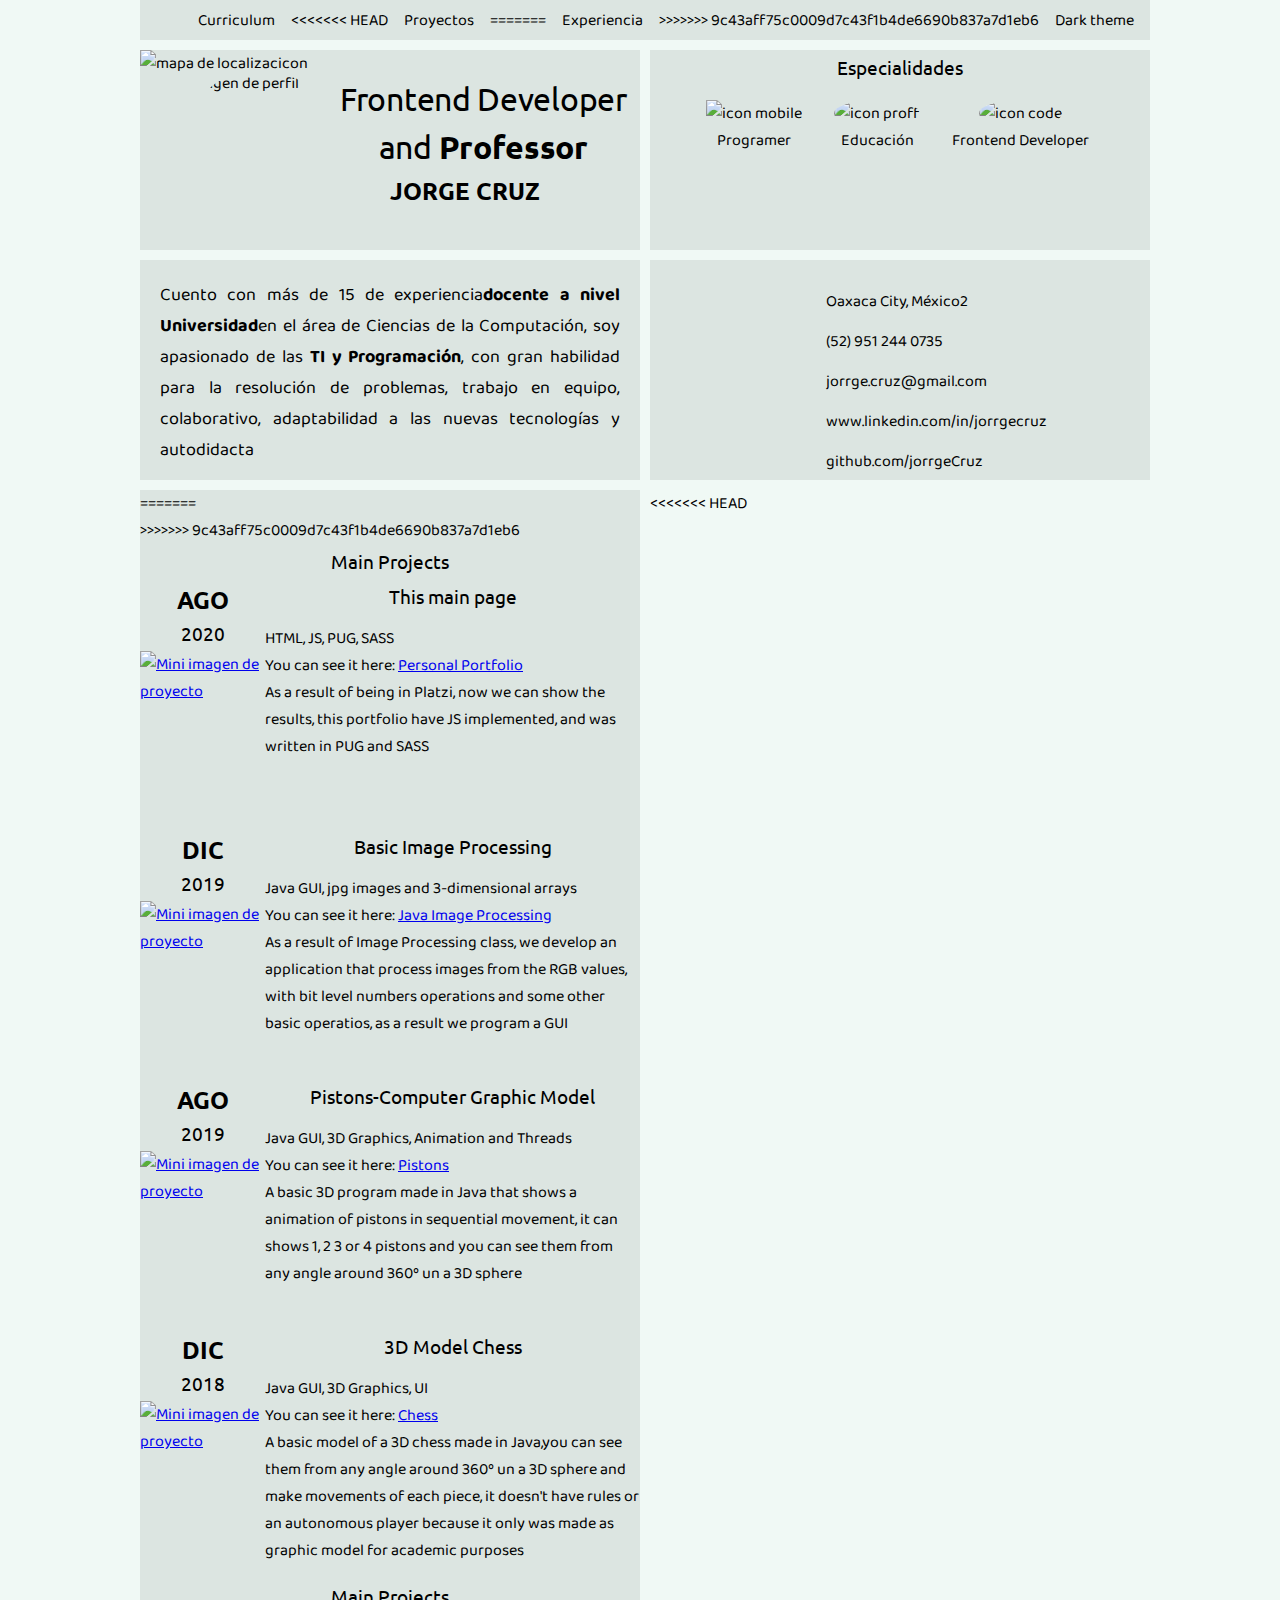
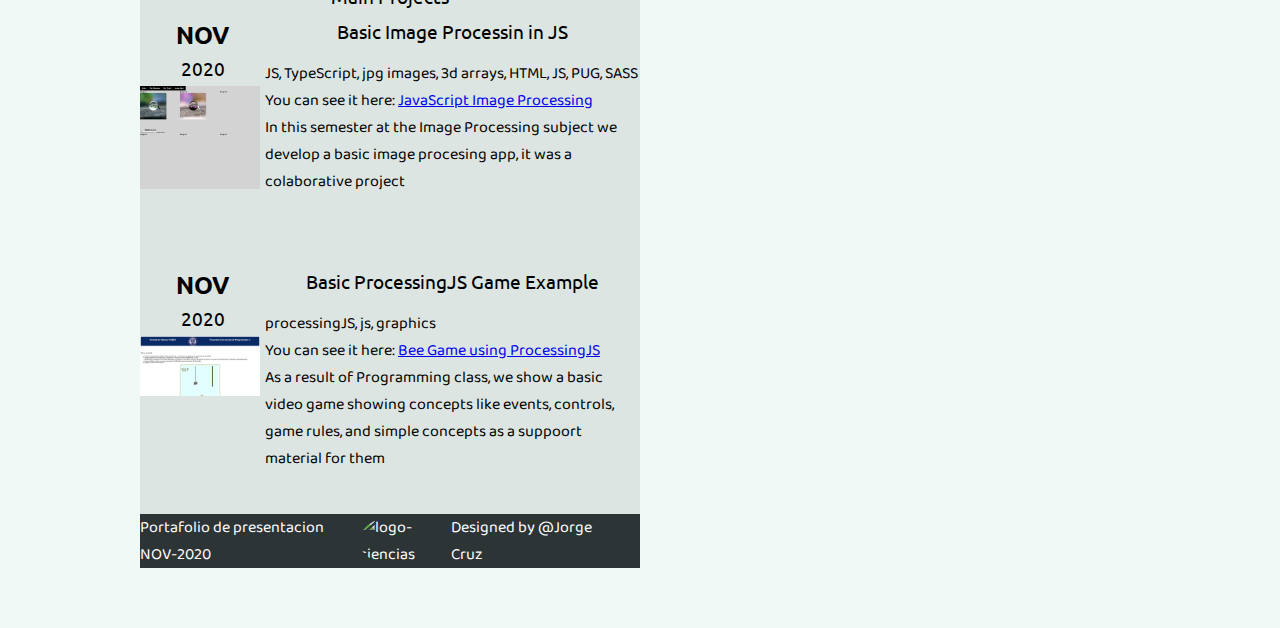
==== index.html @ 19036c69 "Update and pug version" ====
<!DOCTYPE html>
<html>
  <head>
    <title>Jorge Cruz -- Frontend Developer and Professor</title>
    <meta charset="utf-8">
    <meta http-equiv="X-UA-Compatible" content="IE=edge">
    <meta name="description" content="Pagina del Portafolio de proyectos de Jorge Cruz Perez">
    <meta name="robots" content="index, follow">
    <meta name="viewport" content="width=device-width, maximum-scale=1.0, user-scalable=no">
    <link rel="icon" type="image/png" href="images/favicon.png">
    <link rel="stylesheet" href="https://fonts.googleapis.com/css2?family=Baloo+Da+2&amp;family=Ubuntu&amp;display=swap">
    <link rel="stylesheet" href="./css/style.css">
    <link rel="stylesheet" href="./css/estilos.css">
  </head>
  <body>
    <section class="gridparent"><i class="icon-menu burguer-button"></i>
      <header class="header theme"><i class="icon-menu burguer-button"></i>
        <nav class="menu">
          <ul>
            <li><a class="link" href="curriculum.html">Curriculum</a></li>
<<<<<<< HEAD
            <li><a class="link" href="#projects">Proyectos</a></li>
=======
            <li><a class="link" href="#experience">Experiencia</a></li>
>>>>>>> 9c43aff75c0009d7c43f1b4de6690b837a7d1eb6
            <li>
              <label id="label">Light theme</label>
            </li>
          </ul>
        </nav>
      </header>
      <section class="me theme">
        <div class="container-me"><img class="me-img" src="images/perfil2.jpg" alt="Imgen de perfil"><img class="me-map" src="images/mapa.png" alt="mapa de localizacicon" width="100%">
          <h1>Frontend Developer <br>and <strong>Professor</strong></h1>
          <h2><strong>Jorge Cruz</strong></h2>
        </div>
      </section>
      <section class="specialties theme">
        <h3>Especialidades</h3>
        <ul>
          <li><img class="mobile" src="./images/mobile.png" alt="icon mobile"/>
            <div>Programer</div>
          </li>
          <li><img class="teach" src="./images/prof.png" alt="icon proff"/>
            <div>Educación</div>
          </li>
          <li><img class="code" src="./images/code.png" alt="icon code"/>
            <div>Frontend Developer</div>
          </li>
        </ul>
      </section>
      <section class="hero theme">
        <p>Cuento con más de 15 de experiencia<strong>docente a nivel Universidad</strong>en el área de Ciencias de la Computación, 
          soy apasionado de las <strong>TI y Programación</strong>, con gran habilidad para la resolución de problemas,
          trabajo en equipo, colaborativo, adaptabilidad 
          a las nuevas tecnologías y autodidacta
        </p>
      </section>
      <section class="contact theme">
        <ul class="social">
          <li><i class="icon-location"></i><span>Oaxaca City, México2</span>
          </li>
          <li><i class="icon-phone"></i><span>(52) 951 244 0735</span>
          </li>
          <li><i class="icon-mail2"></i><span>jorrge.cruz@gmail.com</span>
          </li>
          <li><i class="icon-linkedin"></i><a class="social-link" href="https://www.linkedin.com/in/jorrgecruz/">www.linkedin.com/in/jorrgecruz</a>
          </li>
          <li><i class="icon-github"></i><a class="social-link" href="https://github.com/jorrgeCruz/">github.com/jorrgeCruz</a>
          </li>
        </ul>
      </section>
<<<<<<< HEAD
      <section class="experience-list theme" id="projects">
=======
      <section class="experience-list theme">
>>>>>>> 9c43aff75c0009d7c43f1b4de6690b837a7d1eb6
        <h3 class="experience-title">Main Projects</h3>
        <article class="experience">
          <div class="date">
            <h2>AGO</h2>
            <h3>2020</h3><a href="#"><img src="https://dl.dropboxusercontent.com/s/9gco46p3ytqv6jn/Images1.png?dl=0" alt="Mini imagen de proyecto" width="120"/></a>
          </div>
          <div class="experience-details">
            <h3 class="experience-smallTitle">This main page</h3>
            <p class="experience-description">HTML, JS, PUG, SASS<br/>You can see it here: <i class="icon-github"></i><a class="social-link" href="https://github.com/jorrgeCruz/jorrgeCruz.github.io">Personal Portfolio</a><br/>As a result of being in Platzi, now we can show the results, this portfolio have JS implemented, and was written in PUG and SASS</p>
          </div>
        </article>
        <article class="experience">
          <div class="date">
            <h2>DIC</h2>
            <h3>2019</h3><a href="slider.html#1"><img src="https://dl.dropboxusercontent.com/s/9gco46p3ytqv6jn/Images1.png?dl=0" alt="Mini imagen de proyecto" width="120"/></a>
          </div>
          <div class="experience-details">
            <h3 class="experience-smallTitle">Basic Image Processing</h3>
            <p class="experience-description">Java GUI, jpg images and 3-dimensional arrays<br/>You can see it here: <i class="icon-github"></i><a class="social-link" href="https://github.com/jorrgeCruz/java-image-processing">Java Image Processing</a><br/>As a result of Image Processing class, we develop an application that process images from the RGB values, with bit level numbers operations and some other basic operatios, as a result we program a GUI</p>
          </div>
        </article>
        <article class="experience">
          <div class="date">
            <h2>AGO</h2>
            <h3>2019</h3><a href="slider.html#2"><img src="https://dl.dropboxusercontent.com/s/0byrn9t29ot26n7/Pistons1.png?dl=0" alt="Mini imagen de proyecto" width="120"/></a>
          </div>
          <div class="experience-details">
            <h3 class="experience-smallTitle">Pistons-Computer Graphic Model</h3>
            <p class="experience-description">Java GUI, 3D Graphics, Animation and Threads<br/>You can see it here: <i class="icon-github"></i><a class="social-link" href="https://github.com/jorrgeCruz/pistons3D">Pistons</a><br/>A basic 3D program made in Java that shows a animation of pistons in sequential movement, it can shows 1, 2 3 or 4 pistons and you can see them from any angle around 360º un a 3D sphere</p>
          </div>
        </article>
        <article class="experience">
          <div class="date">
            <h2>DIC</h2>
            <h3>2018</h3><a href="slider.html#3"><img src="https://dl.dropboxusercontent.com/s/6s366h2liggmt8w/Chess1.png?dl=0" alt="Mini imagen de proyecto" width="120"/></a>
          </div>
          <div class="experience-details">
            <h3 class="experience-smallTitle">3D Model Chess</h3>
            <p class="experience-description">Java GUI, 3D Graphics, UI<br/>You can see it here: <i class="icon-github"></i><a class="social-link" href="https://github.com/jorrgeCruz/pistons3D">Chess</a><br/>A basic model of a 3D chess made in Java,you can see them from any angle around 360º un a 3D sphere and make movements of each piece, it doesn't have rules or an autonomous player because it only was made as graphic model for academic purposes</p>
          </div>
        </article>
      </section>
      <section class="experience-list2 theme">
        <h3 class="experience-title">Main Projects</h3>
        <article class="experience">
          <div class="date">
            <h2>NOV</h2>
            <h3>2020</h3><a href="https://jorrgecruz.github.io/image-processing/"><img src="./images/images_js.png" alt="Mini imagen de proyecto" width="120"/></a>
          </div>
          <div class="experience-details">
            <h3 class="experience-smallTitle">Basic Image Processin in JS</h3>
            <p class="experience-description">JS, TypeScript, jpg images, 3d arrays, HTML, JS, PUG, SASS<br/>You can see it here: <i class="icon-github"></i><a class="social-link" href="https://github.com/jorrgeCruz/image-processing/">JavaScript Image Processing</a><br/>In this semester at the Image Processing subject we develop a basic image procesing app, it was a colaborative project</p>
          </div>
        </article>
        <article class="experience">
          <div class="date">
            <h2>NOV</h2>
            <h3>2020</h3><a href="https://jorrgecruz.github.io/programacion1/"><img src="./images/progra1.png" alt="Mini imagen de proyecto" width="120"/></a>
          </div>
          <div class="experience-details">
            <h3 class="experience-smallTitle">Basic ProcessingJS Game Example</h3>
            <p class="experience-description">processingJS, js, graphics<br/>You can see it here: <i class="icon-github"></i><a class="social-link" href="https://github.com/jorrgeCruz/programacion1">Bee Game using ProcessingJS</a><br/>As a result of Programming class, we show a basic video game showing concepts like events, controls, game rules, and simple concepts as a suppoort material for them</p>
          </div>
        </article>
      </section>
      <footer class="footer">
        <div class="container">
          <div class="footer-div">Portafolio de presentacion NOV-2020</div>
          <div><img src="https://ciencias-uabjo.com.mx/img/logo1.png" alt="logo-ciencias"></div>
          <div>Designed by @Jorge Cruz </div>
        </div>
      </footer>
    </section>
    <script src="./js/dyno.js"></script>
  </body>
</html>
---- css/estilos.css ----
body{
  font-family: 'Baloo Da 2', Arial;
  margin: 0;
  background-color: rgb(240,249,245);
}

h1, h2, h3, h4, h5, h6{
  font-family: Ubuntu, Arial;
  font-weight: normal;
  text-align: center;
  /* color: white; */
}

.gridparent{
  display: grid;
  grid-template: 40px 200px 220px 40% 150px 200px 50px/ 50% 50%;
  margin:0 auto;
  gap: 10px;
  max-width:1000px;
  grid-template-areas: "header header"
                       "me specialties"
                       "hero contact"
                       "experience-list experience-list2"
                       "experience-list experience-list2"
                       "experience-list experience-list2"
                       "footer footer";
}
/* .bar{
  width: 200px;
  height: 12px;
  color: rgb(88,196,159);
  background-color: rgb(60,45,59);
} */

.menu ul{
  display: flex;
}
#label{
  cursor: pointer;
}
.header{
  grid-area: header;
  background-color:  rgb(220,229,225);
  display: flex;
  justify-content: flex-end;
  align-items: center;
}
.link{
  color: inherit;
}

.me{
  grid-area: me;
  
  /* display: flex; */
}
.container-me{
  position: relative;
}
.container-me h1{
  position: absolute;
  top: 20px;
  left: 200px;
  z-index: 2;
  /* box-shadow: 1px 6px 8px 1px black; */
}
.container-me h2{
  position: absolute;
  top: 120px;
  left: 250px;
  z-index: 2;
}
.me-img{
  /* object-fit: cover; */
  width: 160px;
  height: 160px;
  border-radius: 50%;
  position: absolute;
  top: 20px;
  left: 40px;
}
.me-map{
  height: 200px;
}


.specialties{
  grid-area: specialties;
  background-color:  rgb(220,229,225);
}
.specialties ul{
  display: flex;
  margin-top: 20px;
  /* justify-content: flex-end; */
  /* align-items: center; */
}
.specialties li{
  display: block;
  text-align: center;
}
.specialties div{
  text-align: center;
}
.mobile{
  width: 80px;
}
.teach{
  width: 80px;
  border-radius: 50%;
}
.code{
  width: 80px;
  border-radius: 50%;
}


.hero{
  grid-area: hero;
  background-color:  rgb(220,229,225);
}
.hero p{
  font-size: 18px;
  text-align: justify;
  margin: 20px 20px;
  
}


.contact{
  grid-area: contact;
  background-color:  rgb(220,229,225);
}
.contact ul{
  margin: 20px 80px;
}
.contact i{
  font-size: 24px;
  margin: 0 20px;
  color: darkorchid;
}
.contact a{
  font-size: 16px;
  text-decoration: none;
  cursor: pointer;
  color: inherit;
}

.social{
  display: block;
}


.subcontainer{
  display: grid;
  grid-template: 150px 150px / 1fr 1fr 1fr;

}

.experience-list{
  grid-area: experience-list ;
  background-color:  rgb(220,229,225);
}
.experience-list2{
	grid-area: experience-list2 ;
	background-color:  rgb(220,229,225);
  }
.experience{
  display: grid;
  grid-template: 250px / 1fr 3fr;
}
                     
.academic-history{
  grid-area:academic-history;
  background-color:  rgb(220,229,225);
}
.academic-history li{
  display: flex;
}
div.icon{
  width: 150px;
}
.history-data{
  width: 250px;
}
.academic-history i{
  font-size: 48px;
  color: blueviolet;

}
.prize{
  padding-top: 100px;
}
.prize1{
  padding-top: 140px;
}

.languages{
  grid-area:languages;
  background-color:  rgb(220,229,225);
  padding-top: 20px;
}
.languages h2{
  background-color: rgb(255,118,96);
  margin: 0 80px;
  font-size: 16px;
  border-radius: 3px;
}
.idioms{
  display: grid;
  grid-template: 1fr 1fr / repeat(3, 1fr);
  margin-left: 20px;
}
.references{
  grid-area:references;
  background-color:  rgb(220,229,225);
}

footer .container{
  width: 100%;
  display: flex;
  align-items: center;
  justify-content: center;
}

.footer{
  grid-area:footer;
  padding-right: 40px;
  background-color: #2d3436;
  color: white;
  display: flex;
  align-items: center;
  justify-content: space-between;
}

.footer-div{
  display: inherit;
  align-items: center
}

.footer img{
  height: 100px;
  border-radius: 50%;
}
h1{
  line-height: 1.5em;
  font-size: 32px;
  letter-spacing: -.3px;
  margin: 5px 0;
 
}

h2{
  text-transform: uppercase;
  font-family: Ubuntu, sans-serif;
  font-weight: bold;
  font-size: 24px;
  margin: 5px 0;
  /* margin-bottom: 35px;
  margin-left: 15px; */
}
h3{
  margin: 5px 0;
}
ol, ul{
  margin: 0;
  list-style: none; 
}
li{
  margin: 0 1em;
  
}
li a{
  text-decoration: none;
}

.burguer-button{
  width: 40px;
  height: 40px;
  border-radius: 50%;
  background-color: rgba(0,0,0,0.6);
  display: none;
  line-height: 40px;
  text-align: center;
  position: fixed;
  z-index: 4;
  left: 5px;
  top: 5px;
  color: white;
}



@media screen and (max-width: 1024px){

}

@media screen and (max-width: 767px){
  .burguer-button{
    display: block;
  }
  /*.header{
    display: block;
    height: auto;
  }
  .header-img-container{
    text-align: center;
  }
  .header ul{
    display: initial;
    height: auto;
  }
  .header ul li{
    height: 80px;
  }
  .header a{
    justify-content: center;
    
    font-size: 1.5em;

  }
  .logo{
    text-align: center;
  }
  .menu{
    position: fixed;
    z-index: 3;
    background-color: rgba(0,0,0,0.6);
    top: 0;
    left: -50vh;
    width: 50vw;
    height: 50vh;
  
    display: flex;
    justify-content: center;
    align-items: center;
    transition: .3s;
  }
  .menu.is-active{
    left: 0;
  }
  .hero{
    height: auto;
    position: relative;
    overflow: hidden;
    padding: 2em;
  }
  .hero-img{
    position: absolute;
    z-index: 1;
    left: 0;
    right: 0;
    top: 0;
    bottom: 0;
    width: 100%;
  }
  h1{
    font-size: 2em;
    z-index: 2;
  }
 
  .images{
    display: block;
  }
  .images-imageContainer{
    width: auto;
    text-align: center;
  }
  .images-details{
    width: auto;
    font-size: 16px;
  }
  .images-title{
    font-size: 1.5em;
    margin-bottom: 0.3em;
  }
  .images-date{
    font-size: 1em;
  }
  .images-url{
    font-size: 1em;
  }
  .images-description{
    font-size: 1em;
  }
  .images-usage,
  .images-date,
  .images-url{
    margin: 0.3em 0;
  }*/
}
@media screen and (max-width: 480px){
  h1, h2{
    font-size: 1.5em;
  }
  .main-input-list{
    display: initial; 
  }
  .images-details{
    font-size: 12px;
  }
  .experience{
    width: auto;
    flex-shrink: initial;
  }
  .experience-details{
    margin: -40px 10px 10px 10px; 
    padding: .6em;
  }
  .contact{
    height: auto;
    padding: 1em 0;
    display: block;
    text-align: center;
  }
  
  .footer{
    display: block;
    text-align: center;
  }
}
@media screen and (max-width: 320px){
  h1, h2{
    font-size: 1.2em;
  }
  .menu{
    
    width: 100vw;
    
  }
  .contact{
    width: 100%;
    
  }
}
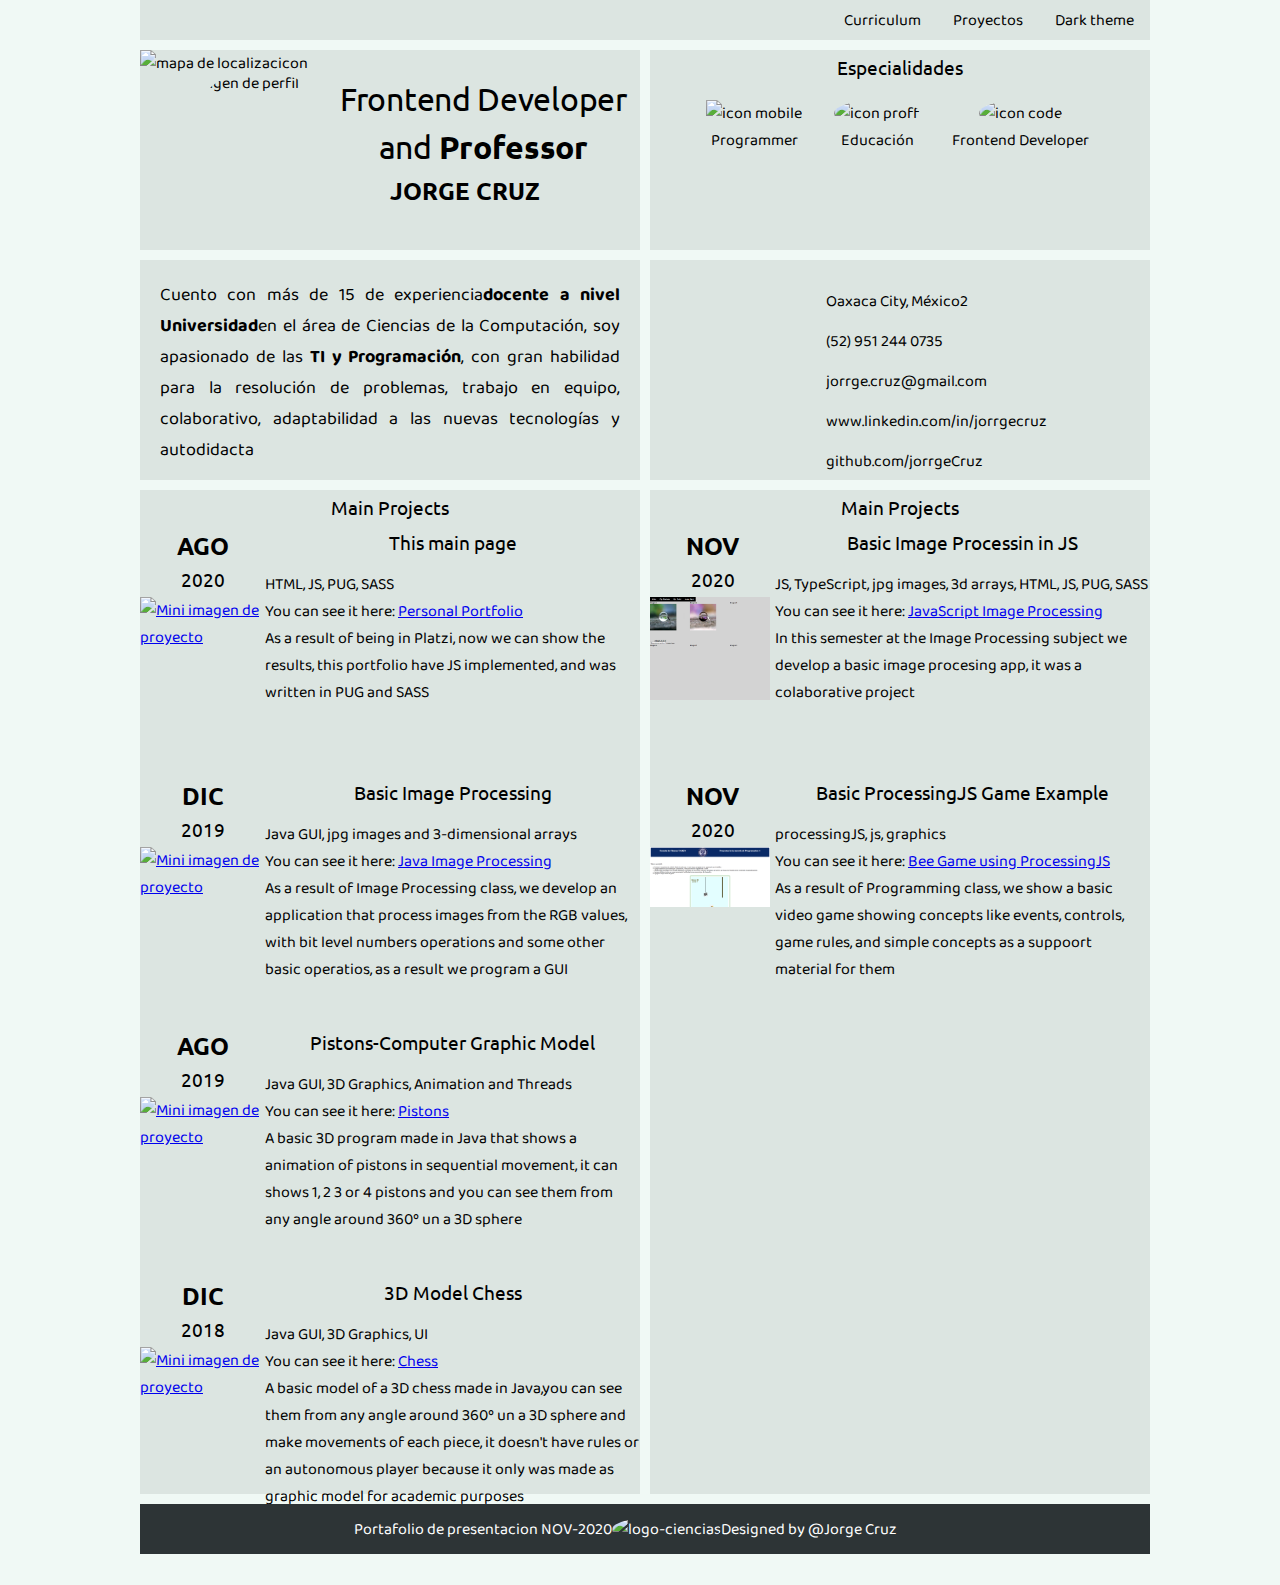
==== commit 366b8f30: "Typo actualizaciones y pug" ====
--- a/index.html
+++ b/index.html
@@ -18,11 +18,7 @@
         <nav class="menu">
           <ul>
             <li><a class="link" href="curriculum.html">Curriculum</a></li>
-<<<<<<< HEAD
             <li><a class="link" href="#projects">Proyectos</a></li>
-=======
-            <li><a class="link" href="#experience">Experiencia</a></li>
->>>>>>> 9c43aff75c0009d7c43f1b4de6690b837a7d1eb6
             <li>
               <label id="label">Light theme</label>
             </li>
@@ -39,7 +35,7 @@
         <h3>Especialidades</h3>
         <ul>
           <li><img class="mobile" src="./images/mobile.png" alt="icon mobile"/>
-            <div>Programer</div>
+            <div>Programmer</div>
           </li>
           <li><img class="teach" src="./images/prof.png" alt="icon proff"/>
             <div>Educación</div>
@@ -70,11 +66,7 @@
           </li>
         </ul>
       </section>
-<<<<<<< HEAD
       <section class="experience-list theme" id="projects">
-=======
-      <section class="experience-list theme">
->>>>>>> 9c43aff75c0009d7c43f1b4de6690b837a7d1eb6
         <h3 class="experience-title">Main Projects</h3>
         <article class="experience">
           <div class="date">
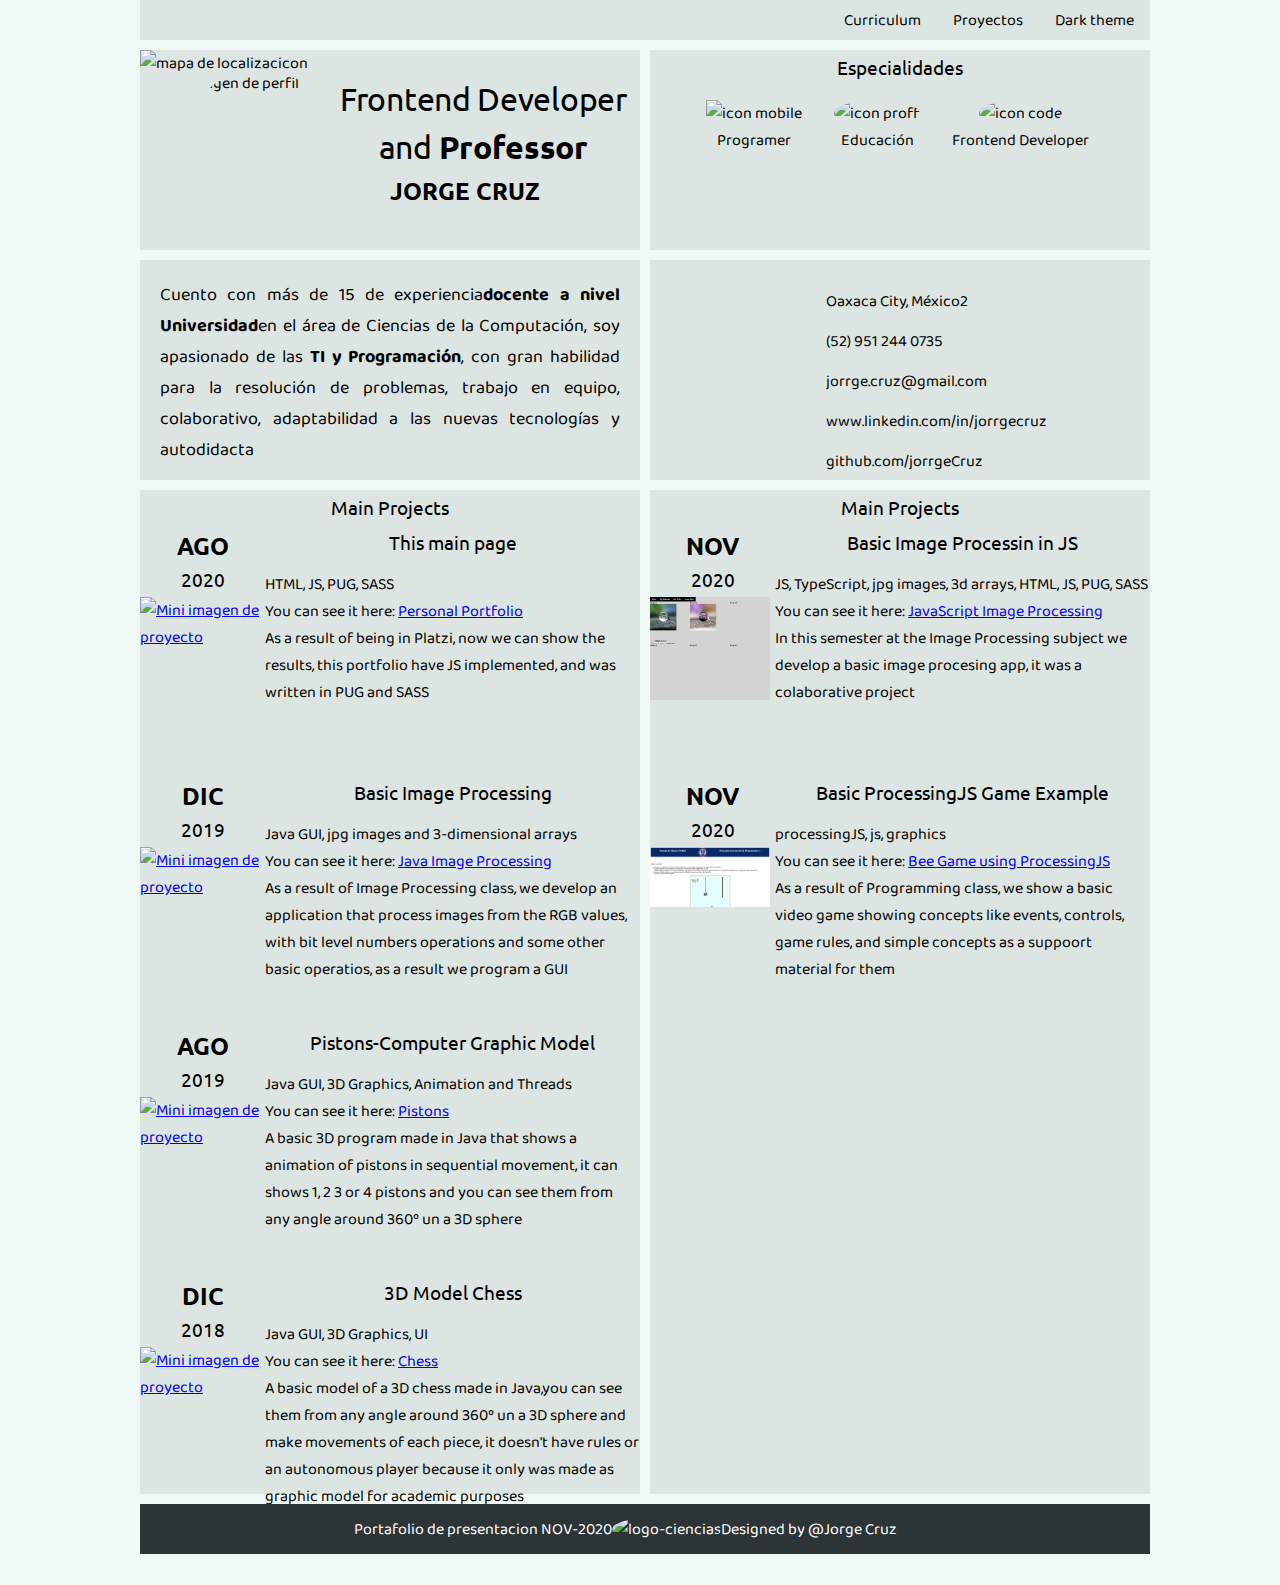
==== commit 5dae2b79: "Merge pull request #4 from jorrgeCruz/pugConv" ====
--- a/index.html
+++ b/index.html
@@ -35,7 +35,7 @@
         <h3>Especialidades</h3>
         <ul>
           <li><img class="mobile" src="./images/mobile.png" alt="icon mobile"/>
-            <div>Programmer</div>
+            <div>Programer</div>
           </li>
           <li><img class="teach" src="./images/prof.png" alt="icon proff"/>
             <div>Educación</div>
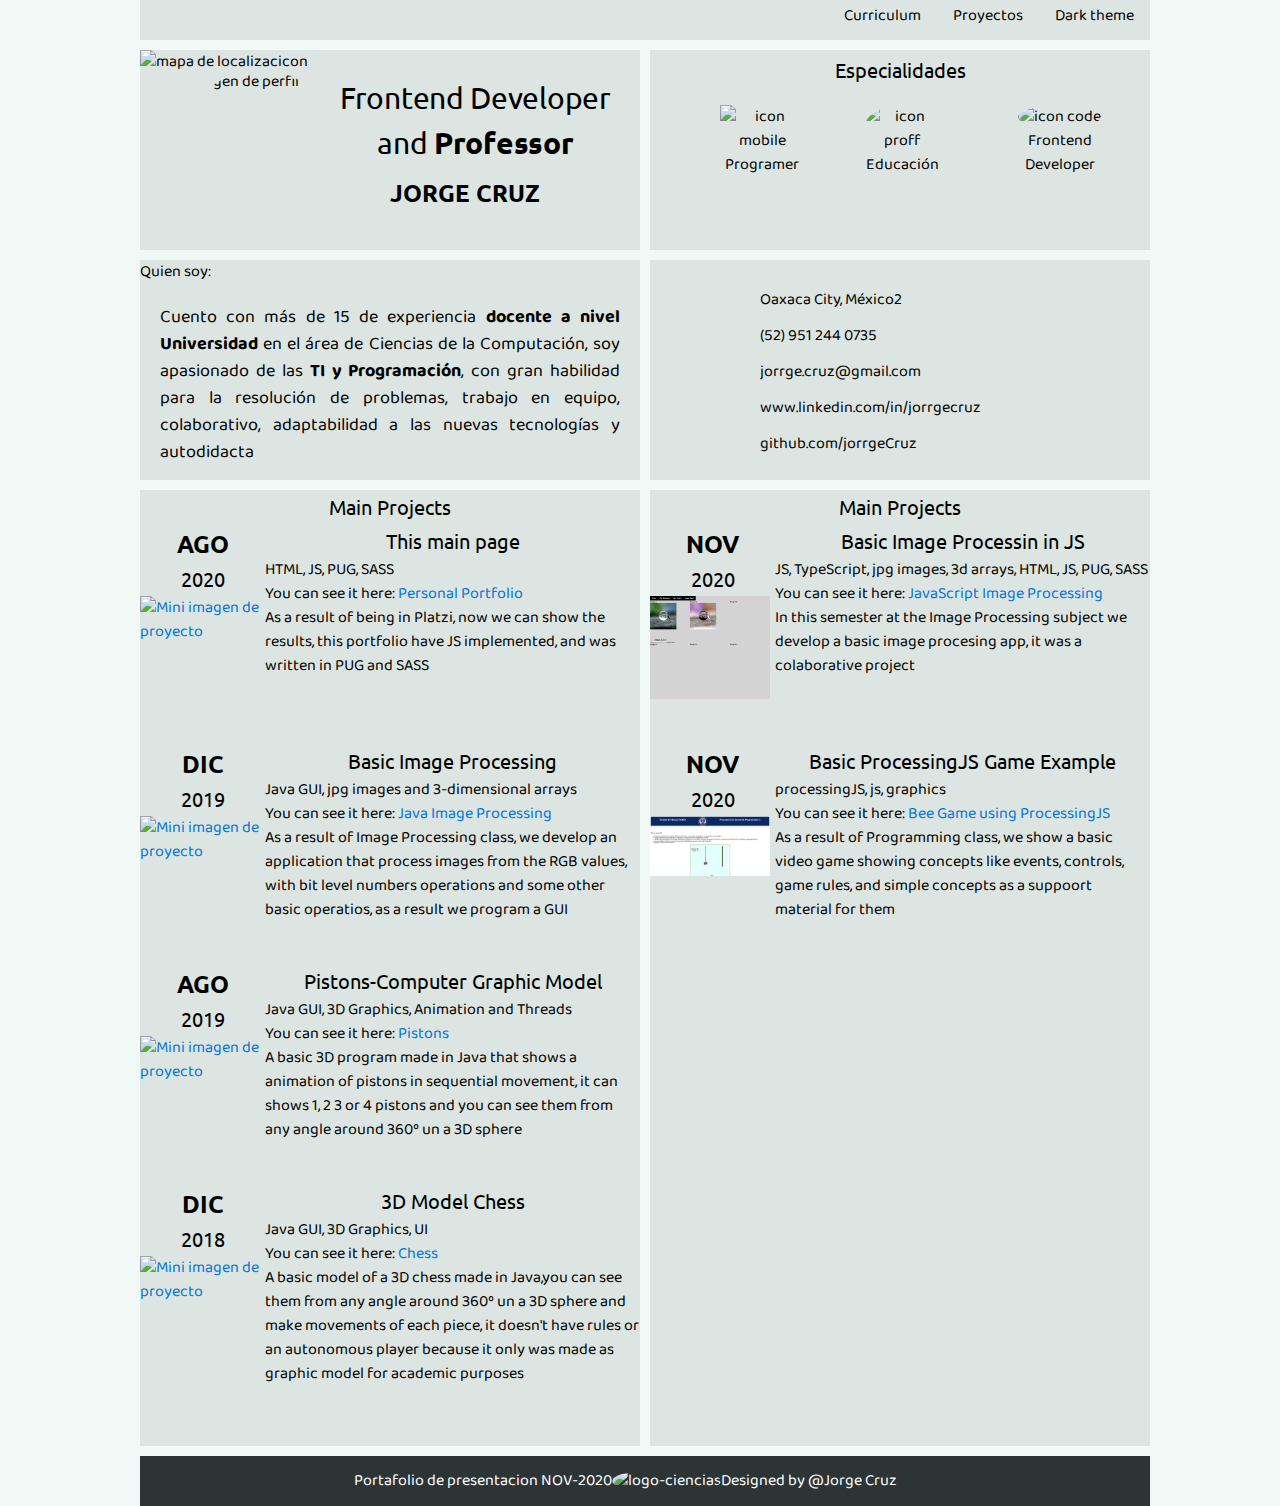
==== commit 72a99a03: "Merge pull request #5 from jorrgeCruz/sassConv" ====
--- a/index.html
+++ b/index.html
@@ -13,8 +13,9 @@
     <link rel="stylesheet" href="./css/estilos.css">
   </head>
   <body>
-    <section class="gridparent"><i class="icon-menu burguer-button"></i>
-      <header class="header theme"><i class="icon-menu burguer-button"></i>
+    <section class="gridparent">
+      <header class="header theme">
+        <i class="icon-menu burguer-button"></i>
         <nav class="menu">
           <ul>
             <li><a class="link" href="curriculum.html">Curriculum</a></li>
@@ -26,7 +27,8 @@
         </nav>
       </header>
       <section class="me theme">
-        <div class="container-me"><img class="me-img" src="images/perfil2.jpg" alt="Imgen de perfil"><img class="me-map" src="images/mapa.png" alt="mapa de localizacicon" width="100%">
+        <div class="container-me">
+          <img class="me-img" src="images/perfil2.jpg" alt="Imgen de perfil"><img class="me-map" src="images/mapa.png" alt="mapa de localizacicon" width="100%">
           <h1>Frontend Developer <br>and <strong>Professor</strong></h1>
           <h2><strong>Jorge Cruz</strong></h2>
         </div>
@@ -46,7 +48,8 @@
         </ul>
       </section>
       <section class="hero theme">
-        <p>Cuento con más de 15 de experiencia<strong>docente a nivel Universidad</strong>en el área de Ciencias de la Computación, 
+        Quien soy: <br>
+        <p>Cuento con más de 15 de experiencia <strong>docente a nivel Universidad</strong> en el área de Ciencias de la Computación, 
           soy apasionado de las <strong>TI y Programación</strong>, con gran habilidad para la resolución de problemas,
           trabajo en equipo, colaborativo, adaptabilidad 
           a las nuevas tecnologías y autodidacta
--- a/css/estilos.css
+++ b/css/estilos.css
@@ -1,229 +1,842 @@
-body{
-  font-family: 'Baloo Da 2', Arial;
+/* Reboot Codes - Based on normalize.css v5.0.0
+**********************/
+html {
+  line-height: 1.15;
+  -ms-text-size-adjust: 100%;
+  -webkit-text-size-adjust: 100%;
+}
+
+body {
   margin: 0;
-  background-color: rgb(240,249,245);
-}
-
-h1, h2, h3, h4, h5, h6{
+}
+
+article,
+aside,
+footer,
+header,
+nav,
+section {
+  display: block;
+}
+
+h1 {
+  font-size: 2em;
+  margin: 0.67em 0;
+}
+
+figcaption,
+figure,
+main {
+  display: block;
+}
+
+figure {
+  margin: 1em 40px;
+}
+
+hr {
+  -webkit-box-sizing: content-box;
+  box-sizing: content-box;
+  height: 0;
+  overflow: visible;
+}
+
+pre {
+  font-family: monospace, monospace;
+  font-size: 1em;
+}
+
+a {
+  background-color: transparent;
+  -webkit-text-decoration-skip: objects;
+}
+
+a:active,
+a:hover {
+  outline-width: 0;
+}
+
+abbr[title] {
+  border-bottom: none;
+  text-decoration: underline;
+  text-decoration: underline dotted;
+}
+
+b,
+strong {
+  font-weight: inherit;
+}
+
+b,
+strong {
+  font-weight: bolder;
+}
+
+code,
+kbd,
+samp {
+  font-family: monospace, monospace;
+  font-size: 1em;
+}
+
+dfn {
+  font-style: italic;
+}
+
+mark {
+  background-color: #ff0;
+  color: #000;
+}
+
+small {
+  font-size: 80%;
+}
+
+sub,
+sup {
+  font-size: 75%;
+  line-height: 0;
+  position: relative;
+  vertical-align: baseline;
+}
+
+sub {
+  bottom: -0.25em;
+}
+
+sup {
+  top: -0.5em;
+}
+
+audio,
+video {
+  display: inline-block;
+}
+
+audio:not([controls]) {
+  display: none;
+  height: 0;
+}
+
+img {
+  border-style: none;
+}
+
+svg:not(:root) {
+  overflow: hidden;
+}
+
+button,
+input,
+optgroup,
+select,
+textarea {
+  font-family: sans-serif;
+  font-size: 100%;
+  line-height: 1.15;
+  margin: 0;
+}
+
+button,
+input {
+  overflow: visible;
+}
+
+button,
+select {
+  text-transform: none;
+}
+
+button,
+html [type=button],
+[type=reset],
+[type=submit] {
+  -webkit-appearance: button;
+}
+
+button::-moz-focus-inner,
+[type=button]::-moz-focus-inner,
+[type=reset]::-moz-focus-inner,
+[type=submit]::-moz-focus-inner {
+  border-style: none;
+  padding: 0;
+}
+
+button:-moz-focusring,
+[type=button]:-moz-focusring,
+[type=reset]:-moz-focusring,
+[type=submit]:-moz-focusring {
+  outline: 1px dotted ButtonText;
+}
+
+fieldset {
+  border: 1px solid #c0c0c0;
+  margin: 0 2px;
+  padding: 0.35em 0.625em 0.75em;
+}
+
+legend {
+  -webkit-box-sizing: border-box;
+  box-sizing: border-box;
+  color: inherit;
+  display: table;
+  max-width: 100%;
+  padding: 0;
+  white-space: normal;
+}
+
+progress {
+  display: inline-block;
+  vertical-align: baseline;
+}
+
+textarea {
+  overflow: auto;
+}
+
+[type=checkbox],
+[type=radio] {
+  -webkit-box-sizing: border-box;
+  box-sizing: border-box;
+  padding: 0;
+}
+
+[type=number]::-webkit-inner-spin-button,
+[type=number]::-webkit-outer-spin-button {
+  height: auto;
+}
+
+[type=search] {
+  -webkit-appearance: textfield;
+  outline-offset: -2px;
+}
+
+[type=search]::-webkit-search-cancel-button,
+[type=search]::-webkit-search-decoration {
+  -webkit-appearance: none;
+}
+
+::-webkit-file-upload-button {
+  -webkit-appearance: button;
+  font: inherit;
+}
+
+details,
+menu {
+  display: block;
+}
+
+summary {
+  display: list-item;
+}
+
+canvas {
+  display: inline-block;
+}
+
+template {
+  display: none;
+}
+
+[hidden] {
+  display: none;
+}
+
+html {
+  -webkit-box-sizing: border-box;
+  box-sizing: border-box;
+}
+
+*,
+*::before,
+*::after {
+  -webkit-box-sizing: inherit;
+  box-sizing: inherit;
+}
+
+@-ms-viewport {
+  width: device-width;
+}
+html {
+  -ms-overflow-style: scrollbar;
+  -webkit-tap-highlight-color: transparent;
+}
+
+body {
+  font-family: -apple-system, system-ui, BlinkMacSystemFont, "Segoe UI", Roboto, "Helvetica Neue", Arial, sans-serif;
+  font-size: 1rem;
+  font-weight: normal;
+  line-height: 1.5;
+}
+
+[tabindex="-1"]:focus {
+  outline: none !important;
+}
+
+h1, h2, h3, h4, h5, h6 {
+  margin-top: 0;
+  margin-bottom: 0.5rem;
+}
+
+p {
+  margin-top: 0;
+  margin-bottom: 1rem;
+}
+
+abbr[title],
+abbr[data-original-title] {
+  cursor: help;
+}
+
+address {
+  margin-bottom: 1rem;
+  font-style: normal;
+  line-height: inherit;
+}
+
+ol,
+ul,
+dl {
+  margin-top: 0;
+  margin-bottom: 1rem;
+}
+
+ol ol,
+ul ul,
+ol ul,
+ul ol {
+  margin-bottom: 0;
+}
+
+dt {
+  font-weight: bold;
+}
+
+dd {
+  margin-bottom: 0.5rem;
+  margin-left: 0;
+}
+
+blockquote {
+  margin: 0 0 1rem;
+}
+
+a {
+  color: #0275d8;
+  text-decoration: none;
+}
+
+a:hover {
+  color: inherit;
+  text-decoration: underline;
+}
+
+a:not([href]):not([tabindex]) {
+  color: inherit;
+  text-decoration: none;
+}
+
+a:not([href]):not([tabindex]):focus, a:not([href]):not([tabindex]):hover {
+  color: inherit;
+  text-decoration: none;
+}
+
+a:not([href]):not([tabindex]):focus {
+  outline: 0;
+}
+
+pre {
+  margin-top: 0;
+  margin-bottom: 1rem;
+  overflow: auto;
+}
+
+figure {
+  margin: 0 0 1rem;
+}
+
+img {
+  vertical-align: middle;
+}
+
+[role=button] {
+  cursor: pointer;
+}
+
+a,
+area,
+button,
+[role=button],
+input,
+label,
+select,
+summary,
+textarea {
+  -ms-touch-action: manipulation;
+  touch-action: manipulation;
+}
+
+table {
+  border-collapse: collapse;
+  background-color: transparent;
+}
+
+caption {
+  padding-top: 0.75rem;
+  padding-bottom: 0.75rem;
+  color: #636c72;
+  text-align: left;
+  caption-side: bottom;
+}
+
+th {
+  text-align: left;
+}
+
+label {
+  display: inline-block;
+  margin-bottom: 0.5rem;
+}
+
+button:focus {
+  outline: 1px dotted;
+  outline: 5px auto -webkit-focus-ring-color;
+}
+
+input,
+button,
+select,
+textarea {
+  line-height: inherit;
+}
+
+input[type=radio]:disabled,
+input[type=checkbox]:disabled {
+  cursor: not-allowed;
+}
+
+input[type=date],
+input[type=time],
+input[type=datetime-local],
+input[type=month] {
+  -webkit-appearance: listbox;
+}
+
+textarea {
+  resize: vertical;
+}
+
+fieldset {
+  min-width: 0;
+  padding: 0;
+  margin: 0;
+  border: 0;
+}
+
+legend {
+  display: block;
+  width: 100%;
+  padding: 0;
+  margin-bottom: 0.5rem;
+  font-size: 1.5rem;
+  line-height: inherit;
+}
+
+input[type=search] {
+  -webkit-appearance: none;
+}
+
+output {
+  display: inline-block;
+}
+
+[hidden] {
+  display: none !important;
+}
+
+/*# sourceMappingURL=bootstrap-reboot.css.map */
+/* Media Queries Mixin
+**********************/
+/**
+* Colores del proyecto l-light, d-dark
+* lan - languajes
+* foot -footer
+*/
+h1 {
+  font-size: 30px;
+  font-family: "Baloo Da 2", Arial;
+  margin: 0;
+}
+
+h2 {
+  font-size: 25px;
+  font-family: "Baloo Da 2", Arial;
+  margin: 0;
+}
+
+h3 {
+  font-size: 20px;
+  font-family: "Baloo Da 2", Arial;
+  margin: 0;
+}
+
+body {
+  font-family: "Baloo Da 2", Arial;
+  margin: 0;
+  background-color: #f0f9f5;
+}
+
+h1, h2, h3, h4, h5, h6 {
   font-family: Ubuntu, Arial;
   font-weight: normal;
   text-align: center;
-  /* color: white; */
-}
-
-.gridparent{
-  display: grid;
-  grid-template: 40px 200px 220px 40% 150px 200px 50px/ 50% 50%;
-  margin:0 auto;
-  gap: 10px;
-  max-width:1000px;
-  grid-template-areas: "header header"
-                       "me specialties"
-                       "hero contact"
-                       "experience-list experience-list2"
-                       "experience-list experience-list2"
-                       "experience-list experience-list2"
-                       "footer footer";
-}
-/* .bar{
-  width: 200px;
-  height: 12px;
-  color: rgb(88,196,159);
-  background-color: rgb(60,45,59);
-} */
-
-.menu ul{
+}
+
+ol, ul {
+  margin: 0;
+  list-style: none;
+}
+
+h1 {
+  line-height: 1.5em;
+  font-size: 32px;
+  letter-spacing: -0.3px;
+  margin: 5px 0;
+}
+
+h2 {
+  text-transform: uppercase;
+  font-family: Ubuntu, sans-serif;
+  font-weight: bold;
+  font-size: 24px;
+  margin: 5px 0;
+}
+
+h3 {
+  margin: 5px 0;
+}
+
+.burguer-button {
+  width: 35px;
+  height: 35px;
+  border-radius: 50%;
+  background-color: rgba(0, 0, 0, 0.6);
+  line-height: 35px;
+  text-align: center;
+  position: fixed;
+  z-index: 4;
+  left: 3px;
+  top: 3px;
+  color: white;
+  display: block;
+}
+@media only screen and (min-width: 768px) {
+  .burguer-button {
+    display: none;
+  }
+}
+
+.menu {
+  position: fixed;
+  z-index: 3;
+  top: 0;
+  left: -100vw;
+  transition: 0.7s;
+}
+@media only screen and (min-width: 768px) {
+  .menu {
+    position: initial;
+  }
+}
+
+.is-active {
+  left: 0;
+  background-color: rgba(240, 249, 245, 0.7);
+}
+
+.menu ul li {
+  margin: 0 1em;
+}
+.menu ul li a {
+  text-decoration: none;
+}
+@media only screen and (min-width: 768px) {
+  .menu ul {
+    display: flex;
+  }
+}
+
+#label {
+  cursor: pointer;
+}
+
+.header {
+  background-color: #f0f9f5;
   display: flex;
-}
-#label{
-  cursor: pointer;
-}
-.header{
-  grid-area: header;
-  background-color:  rgb(220,229,225);
-  display: flex;
+  align-items: center;
   justify-content: flex-end;
-  align-items: center;
-}
-.link{
+}
+
+.link {
   color: inherit;
 }
 
-.me{
-  grid-area: me;
-  
-  /* display: flex; */
-}
-.container-me{
+.container-me {
   position: relative;
 }
-.container-me h1{
+.container-me h1 {
   position: absolute;
+  z-index: 2;
+  font-size: 1.25rem;
+  line-height: 1.875rem;
   top: 20px;
-  left: 200px;
+  left: 130px;
+}
+@media only screen and (min-width: 992px) {
+  .container-me h1 {
+    font-size: 1.875rem;
+    line-height: 2.8125rem;
+    top: 20px;
+    left: 200px;
+  }
+}
+.container-me h2 {
+  position: absolute;
   z-index: 2;
-  /* box-shadow: 1px 6px 8px 1px black; */
-}
-.container-me h2{
-  position: absolute;
-  top: 120px;
-  left: 250px;
-  z-index: 2;
-}
-.me-img{
-  /* object-fit: cover; */
-  width: 160px;
-  height: 160px;
+  font-size: 1rem;
+  line-height: 1.5rem;
+  top: 100px;
+  left: 170px;
+}
+@media only screen and (min-width: 992px) {
+  .container-me h2 {
+    font-size: 1.5rem;
+    line-height: 2.25rem;
+    top: 120px;
+    left: 250px;
+  }
+}
+
+.me-img {
+  width: 80px;
+  height: 80px;
   border-radius: 50%;
   position: absolute;
-  top: 20px;
-  left: 40px;
-}
-.me-map{
+  top: 10px;
+  left: 20px;
+}
+@media only screen and (min-width: 992px) {
+  .me-img {
+    width: 160px;
+    height: 160px;
+    border-radius: 50%;
+    position: absolute;
+    top: 20px;
+    left: 40px;
+  }
+}
+
+.me-map {
   height: 200px;
 }
 
-
-.specialties{
-  grid-area: specialties;
-  background-color:  rgb(220,229,225);
-}
-.specialties ul{
+.specialties {
+  background-color: #f0f9f5;
+}
+.specialties ul {
   display: flex;
   margin-top: 20px;
-  /* justify-content: flex-end; */
-  /* align-items: center; */
-}
-.specialties li{
+}
+.specialties li {
   display: block;
   text-align: center;
 }
-.specialties div{
+@media only screen and (min-width: 768px) {
+  .specialties li {
+    margin: 0 80px;
+  }
+}
+@media only screen and (min-width: 992px) {
+  .specialties li {
+    margin: 0 30px;
+  }
+}
+.specialties div {
   text-align: center;
 }
-.mobile{
-  width: 80px;
-}
-.teach{
-  width: 80px;
+
+.mobile {
+  width: 50px;
+}
+@media only screen and (min-width: 992px) {
+  .mobile {
+    width: 80px;
+  }
+}
+
+.teach, .code {
+  width: 50px;
   border-radius: 50%;
 }
-.code{
-  width: 80px;
-  border-radius: 50%;
-}
-
-
-.hero{
-  grid-area: hero;
-  background-color:  rgb(220,229,225);
-}
-.hero p{
-  font-size: 18px;
+@media only screen and (min-width: 992px) {
+  .teach, .code {
+    width: 80px;
+  }
+}
+
+/* .code{
+	width: 80px;
+	border-radius: 50%;
+} */
+.hero {
+  background-color: #f0f9f5;
+}
+.hero p {
   text-align: justify;
   margin: 20px 20px;
-  
-}
-
-
-.contact{
-  grid-area: contact;
-  background-color:  rgb(220,229,225);
-}
-.contact ul{
-  margin: 20px 80px;
-}
-.contact i{
-  font-size: 24px;
-  margin: 0 20px;
+  font-size: 0.875rem;
+  line-height: 1.3125rem;
+}
+@media only screen and (min-width: 992px) {
+  .hero p {
+    font-size: 1.125rem;
+    line-height: 1.6875rem;
+  }
+}
+
+.contact {
+  background-color: #f0f9f5;
+}
+.contact ul {
+  margin: 20px 10px;
+  padding-left: 0px;
+}
+@media only screen and (min-width: 992px) {
+  .contact ul {
+    margin: 20px 80px;
+  }
+}
+.contact i {
+  font-size: 1.5rem;
+  line-height: 2.25rem;
+  margin: 0 15px;
   color: darkorchid;
 }
-.contact a{
-  font-size: 16px;
+.contact a {
   text-decoration: none;
   cursor: pointer;
   color: inherit;
-}
-
-.social{
+  font-size: 1rem;
+  line-height: 1.5rem;
+}
+
+.social {
   display: block;
 }
 
-
-.subcontainer{
+.experience-list {
+  background-color: #f0f9f5;
+}
+.experience-list h2 {
+  margin: 2px;
+  font-size: 1.125rem;
+  line-height: 1.6875rem;
+}
+@media only screen and (min-width: 992px) {
+  .experience-list h2 {
+    font-size: 1.5rem;
+    line-height: 2.25rem;
+  }
+}
+.experience-list h3 {
+  margin: 2px;
+  font-size: 1rem;
+  line-height: 1.5rem;
+}
+@media only screen and (min-width: 992px) {
+  .experience-list h3 {
+    font-size: 1.25rem;
+    line-height: 1.875rem;
+  }
+}
+.experience-list p {
+  font-size: 0.75rem;
+  line-height: 1.125rem;
+}
+@media only screen and (min-width: 992px) {
+  .experience-list p {
+    font-size: 1rem;
+    line-height: 1.5rem;
+  }
+}
+
+.experience-list2 {
+  background-color: #f0f9f5;
+}
+.experience-list2 .experience-title {
+  display: none;
+}
+@media only screen and (min-width: 992px) {
+  .experience-list2 .experience-title {
+    display: inherit;
+  }
+}
+.experience-list2 h2 {
+  margin: 2px;
+  font-size: 1.125rem;
+  line-height: 1.6875rem;
+}
+@media only screen and (min-width: 992px) {
+  .experience-list2 h2 {
+    font-size: 1.5rem;
+    line-height: 2.25rem;
+  }
+}
+.experience-list2 h3 {
+  margin: 2px;
+  font-size: 1rem;
+  line-height: 1.5rem;
+}
+@media only screen and (min-width: 992px) {
+  .experience-list2 h3 {
+    font-size: 1.25rem;
+    line-height: 1.875rem;
+  }
+}
+.experience-list2 p {
+  font-size: 0.75rem;
+  line-height: 1.125rem;
+}
+@media only screen and (min-width: 992px) {
+  .experience-list2 p {
+    font-size: 1rem;
+    line-height: 1.5rem;
+  }
+}
+
+.experience {
   display: grid;
-  grid-template: 150px 150px / 1fr 1fr 1fr;
-
-}
-
-.experience-list{
-  grid-area: experience-list ;
-  background-color:  rgb(220,229,225);
-}
-.experience-list2{
-	grid-area: experience-list2 ;
-	background-color:  rgb(220,229,225);
-  }
-.experience{
-  display: grid;
-  grid-template: 250px / 1fr 3fr;
-}
-                     
-.academic-history{
-  grid-area:academic-history;
-  background-color:  rgb(220,229,225);
-}
-.academic-history li{
-  display: flex;
-}
-div.icon{
-  width: 150px;
-}
-.history-data{
-  width: 250px;
-}
-.academic-history i{
-  font-size: 48px;
-  color: blueviolet;
-
-}
-.prize{
-  padding-top: 100px;
-}
-.prize1{
-  padding-top: 140px;
-}
-
-.languages{
-  grid-area:languages;
-  background-color:  rgb(220,229,225);
-  padding-top: 20px;
-}
-.languages h2{
-  background-color: rgb(255,118,96);
-  margin: 0 80px;
-  font-size: 16px;
-  border-radius: 3px;
-}
-.idioms{
-  display: grid;
-  grid-template: 1fr 1fr / repeat(3, 1fr);
-  margin-left: 20px;
-}
-.references{
-  grid-area:references;
-  background-color:  rgb(220,229,225);
-}
-
-footer .container{
+  grid-template: 220px/1fr 3fr;
+}
+@media only screen and (min-width: 768px) {
+  .experience {
+    grid-template: 155px/1fr 3fr;
+  }
+}
+@media only screen and (min-width: 992px) {
+  .experience {
+    grid-template: 220px/1fr 3fr;
+  }
+}
+
+footer .container {
   width: 100%;
   display: flex;
   align-items: center;
   justify-content: center;
 }
 
-.footer{
-  grid-area:footer;
+.footer {
   padding-right: 40px;
   background-color: #2d3436;
   color: white;
@@ -231,204 +844,97 @@
   align-items: center;
   justify-content: space-between;
 }
-
-.footer-div{
+.footer img {
+  height: 70px;
+  border-radius: 50%;
+}
+@media only screen and (min-width: 992px) {
+  .footer img {
+    height: 100px;
+  }
+}
+.footer div {
+  font-size: 0.75rem;
+  line-height: 1.125rem;
+}
+@media only screen and (min-width: 768px) {
+  .footer div {
+    font-size: 1rem;
+    line-height: 1.5rem;
+  }
+}
+
+.footer-div {
   display: inherit;
-  align-items: center
-}
-
-.footer img{
-  height: 100px;
-  border-radius: 50%;
-}
-h1{
-  line-height: 1.5em;
-  font-size: 32px;
-  letter-spacing: -.3px;
-  margin: 5px 0;
- 
-}
-
-h2{
-  text-transform: uppercase;
-  font-family: Ubuntu, sans-serif;
-  font-weight: bold;
-  font-size: 24px;
-  margin: 5px 0;
-  /* margin-bottom: 35px;
-  margin-left: 15px; */
-}
-h3{
-  margin: 5px 0;
-}
-ol, ul{
-  margin: 0;
-  list-style: none; 
-}
-li{
-  margin: 0 1em;
-  
-}
-li a{
-  text-decoration: none;
-}
-
-.burguer-button{
-  width: 40px;
-  height: 40px;
-  border-radius: 50%;
-  background-color: rgba(0,0,0,0.6);
-  display: none;
-  line-height: 40px;
-  text-align: center;
-  position: fixed;
-  z-index: 4;
-  left: 5px;
-  top: 5px;
-  color: white;
-}
-
-
-
-@media screen and (max-width: 1024px){
-
-}
-
-@media screen and (max-width: 767px){
-  .burguer-button{
-    display: block;
-  }
-  /*.header{
-    display: block;
-    height: auto;
-  }
-  .header-img-container{
-    text-align: center;
-  }
-  .header ul{
-    display: initial;
-    height: auto;
-  }
-  .header ul li{
-    height: 80px;
-  }
-  .header a{
-    justify-content: center;
-    
-    font-size: 1.5em;
-
-  }
-  .logo{
-    text-align: center;
-  }
-  .menu{
-    position: fixed;
-    z-index: 3;
-    background-color: rgba(0,0,0,0.6);
-    top: 0;
-    left: -50vh;
-    width: 50vw;
-    height: 50vh;
-  
-    display: flex;
-    justify-content: center;
-    align-items: center;
-    transition: .3s;
-  }
-  .menu.is-active{
-    left: 0;
-  }
-  .hero{
-    height: auto;
-    position: relative;
-    overflow: hidden;
-    padding: 2em;
-  }
-  .hero-img{
-    position: absolute;
-    z-index: 1;
-    left: 0;
-    right: 0;
-    top: 0;
-    bottom: 0;
-    width: 100%;
-  }
-  h1{
-    font-size: 2em;
-    z-index: 2;
-  }
- 
-  .images{
-    display: block;
-  }
-  .images-imageContainer{
-    width: auto;
-    text-align: center;
-  }
-  .images-details{
-    width: auto;
-    font-size: 16px;
-  }
-  .images-title{
-    font-size: 1.5em;
-    margin-bottom: 0.3em;
-  }
-  .images-date{
-    font-size: 1em;
-  }
-  .images-url{
-    font-size: 1em;
-  }
-  .images-description{
-    font-size: 1em;
-  }
-  .images-usage,
-  .images-date,
-  .images-url{
-    margin: 0.3em 0;
-  }*/
-}
-@media screen and (max-width: 480px){
-  h1, h2{
-    font-size: 1.5em;
-  }
-  .main-input-list{
-    display: initial; 
-  }
-  .images-details{
-    font-size: 12px;
-  }
-  .experience{
-    width: auto;
-    flex-shrink: initial;
-  }
-  .experience-details{
-    margin: -40px 10px 10px 10px; 
-    padding: .6em;
-  }
-  .contact{
-    height: auto;
-    padding: 1em 0;
-    display: block;
-    text-align: center;
-  }
-  
-  .footer{
-    display: block;
-    text-align: center;
-  }
-}
-@media screen and (max-width: 320px){
-  h1, h2{
-    font-size: 1.2em;
-  }
-  .menu{
-    
-    width: 100vw;
-    
-  }
-  .contact{
-    width: 100%;
-    
-  }
-}+  align-items: center;
+  font-size: 0.75rem;
+  line-height: 1.125rem;
+}
+@media only screen and (min-width: 992px) {
+  .footer-div {
+    font-size: 1rem;
+    line-height: 1.5rem;
+  }
+}
+
+.gridparent {
+  width: 100%;
+  /* display: flex;
+  flex-direction: column;*/
+  display: -ms-grid;
+  display: grid;
+  -ms-grid-rows: 40px 200px 160px 200px 220px 684px 440px 50px;
+  grid-template-rows: 40px 200px 160px 200px 220px 684px 440px 50px;
+  -ms-grid-columns: 100%;
+  grid-template-columns: 100%;
+  gap: 10px;
+  grid-template-areas: "header" "me" "specialties" "hero" "contact" "experience-list" "experience-list2" "footer";
+}
+@media only screen and (min-width: 992px) {
+  .gridparent {
+    max-width: 1000px;
+    margin: 0 auto;
+    display: -ms-grid;
+    display: grid;
+    -ms-grid-rows: 40px 200px 220px 40% 150px 200px 50px;
+    grid-template-rows: 40px 200px 220px 40% 150px 200px 50px;
+    -ms-grid-columns: 50% 50%;
+    grid-template-columns: 50% 50%;
+    gap: 10px;
+    grid-template-areas: "header header" "me specialties" "hero contact" "experience-list experience-list2" "experience-list experience-list2" "experience-list experience-list2" "footer footer";
+  }
+}
+
+.header {
+  grid-area: header;
+}
+
+.me {
+  grid-area: me;
+}
+
+.specialties {
+  grid-area: specialties;
+}
+
+.hero {
+  grid-area: hero;
+}
+
+.contact {
+  grid-area: contact;
+}
+
+.experience-list {
+  grid-area: experience-list;
+}
+
+.experience-list2 {
+  grid-area: experience-list2;
+}
+
+.footer {
+  grid-area: footer;
+}
+
+/*# sourceMappingURL=estilos.css.map */
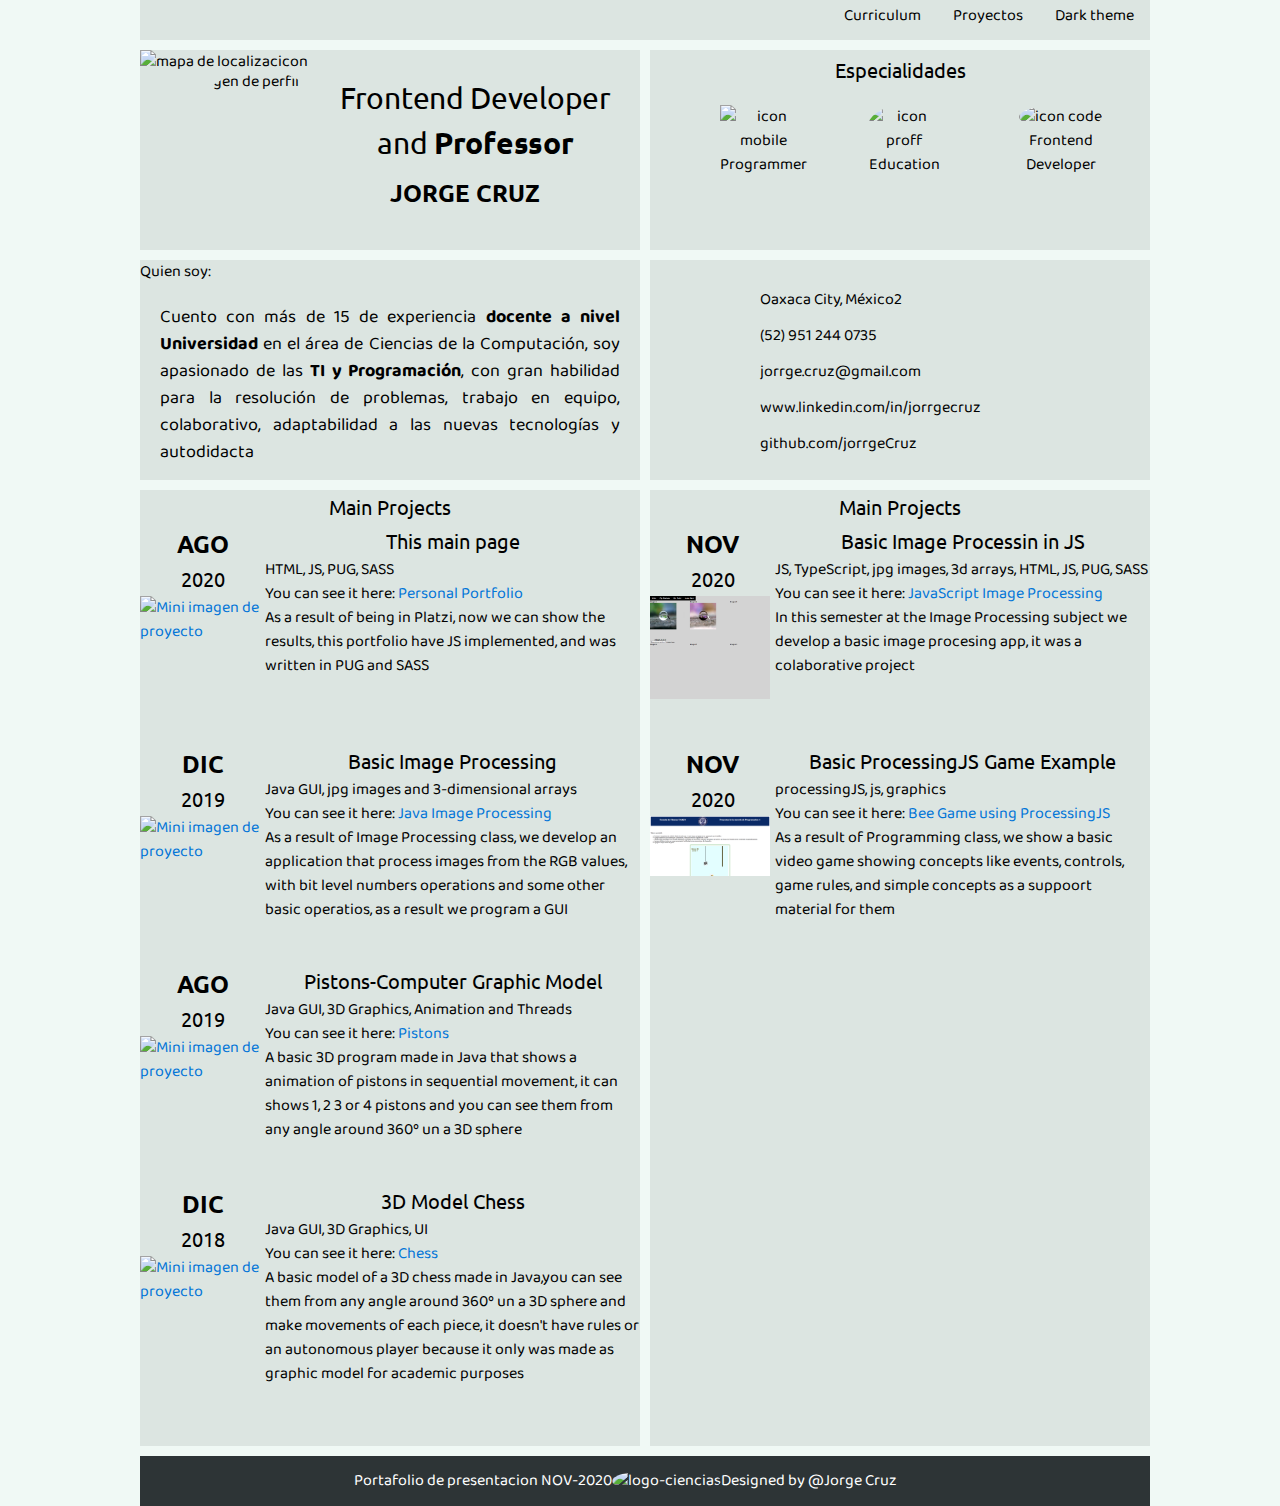
==== commit 2b6e8977: "Update index.html" ====
--- a/index.html
+++ b/index.html
@@ -37,10 +37,10 @@
         <h3>Especialidades</h3>
         <ul>
           <li><img class="mobile" src="./images/mobile.png" alt="icon mobile"/>
-            <div>Programer</div>
+            <div>Programmer</div>
           </li>
           <li><img class="teach" src="./images/prof.png" alt="icon proff"/>
-            <div>Educación</div>
+            <div>Education</div>
           </li>
           <li><img class="code" src="./images/code.png" alt="icon code"/>
             <div>Frontend Developer</div>
@@ -145,4 +145,4 @@
     </section>
     <script src="./js/dyno.js"></script>
   </body>
-</html>+</html>
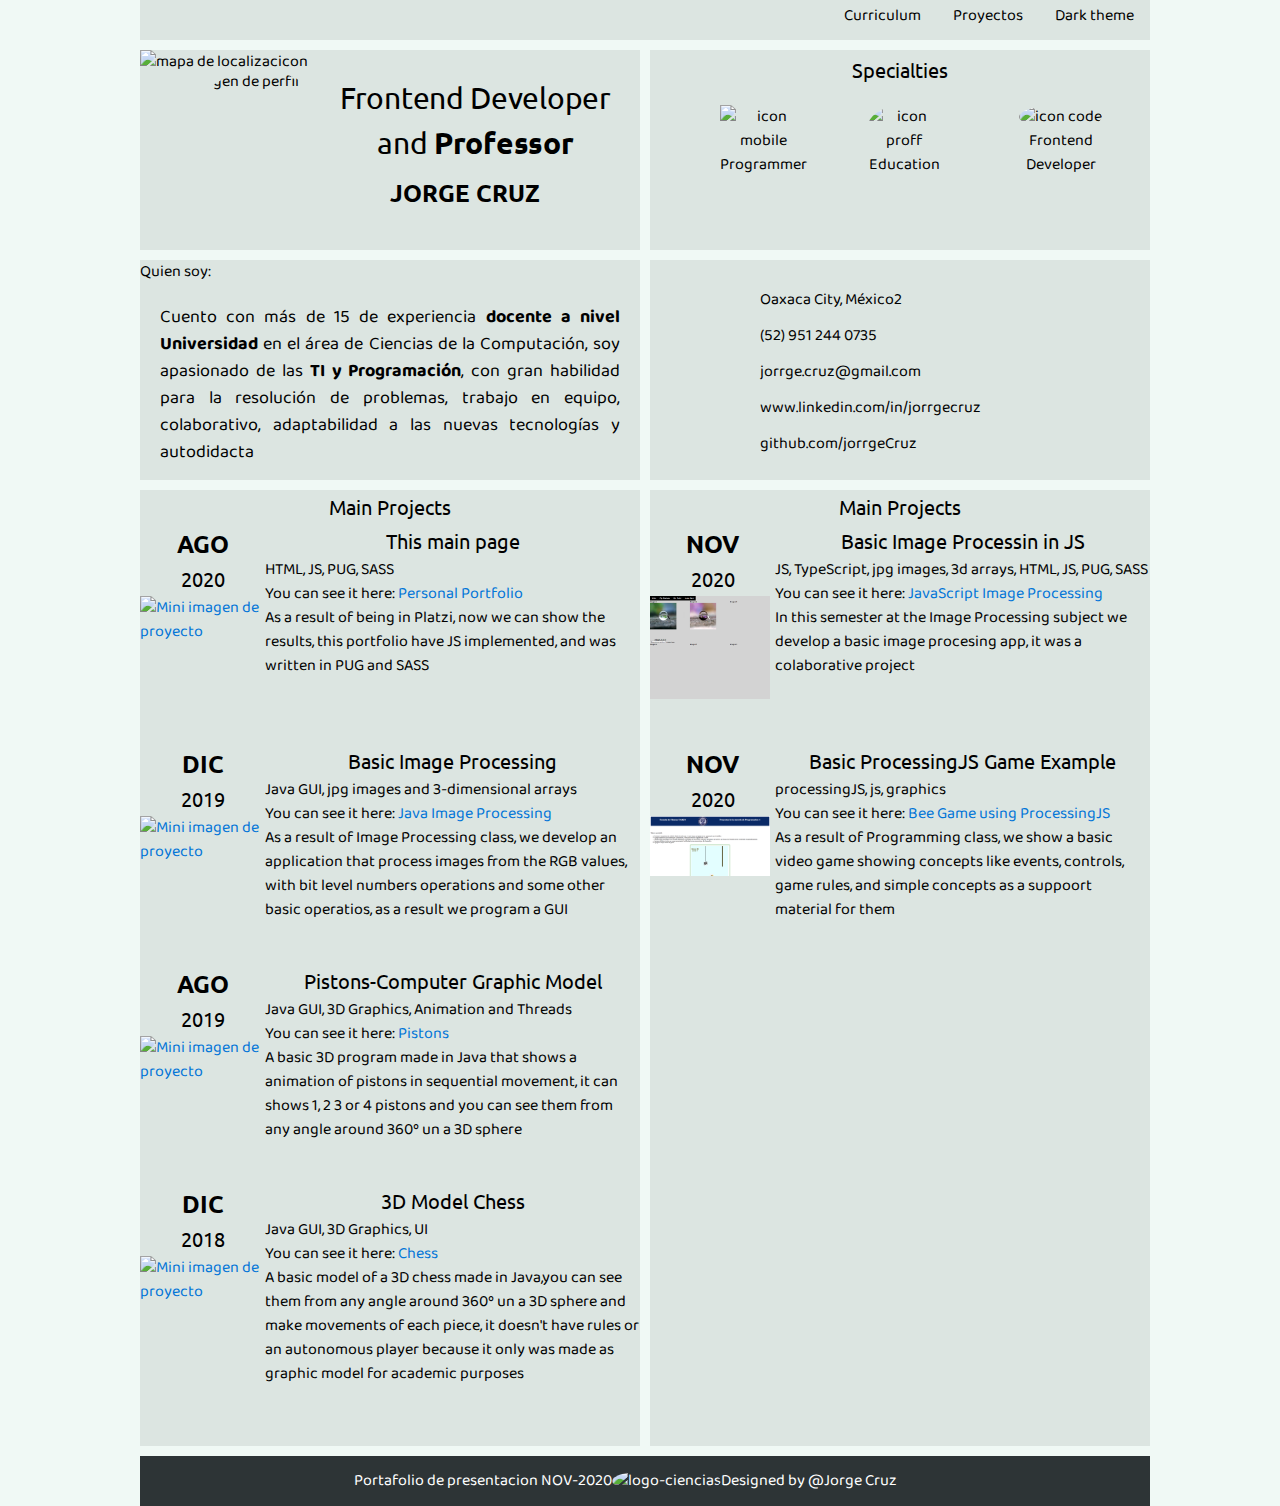
==== commit 5697d58b: "Update index.html" ====
--- a/index.html
+++ b/index.html
@@ -34,7 +34,7 @@
         </div>
       </section>
       <section class="specialties theme">
-        <h3>Especialidades</h3>
+        <h3>Specialties</h3>
         <ul>
           <li><img class="mobile" src="./images/mobile.png" alt="icon mobile"/>
             <div>Programmer</div>
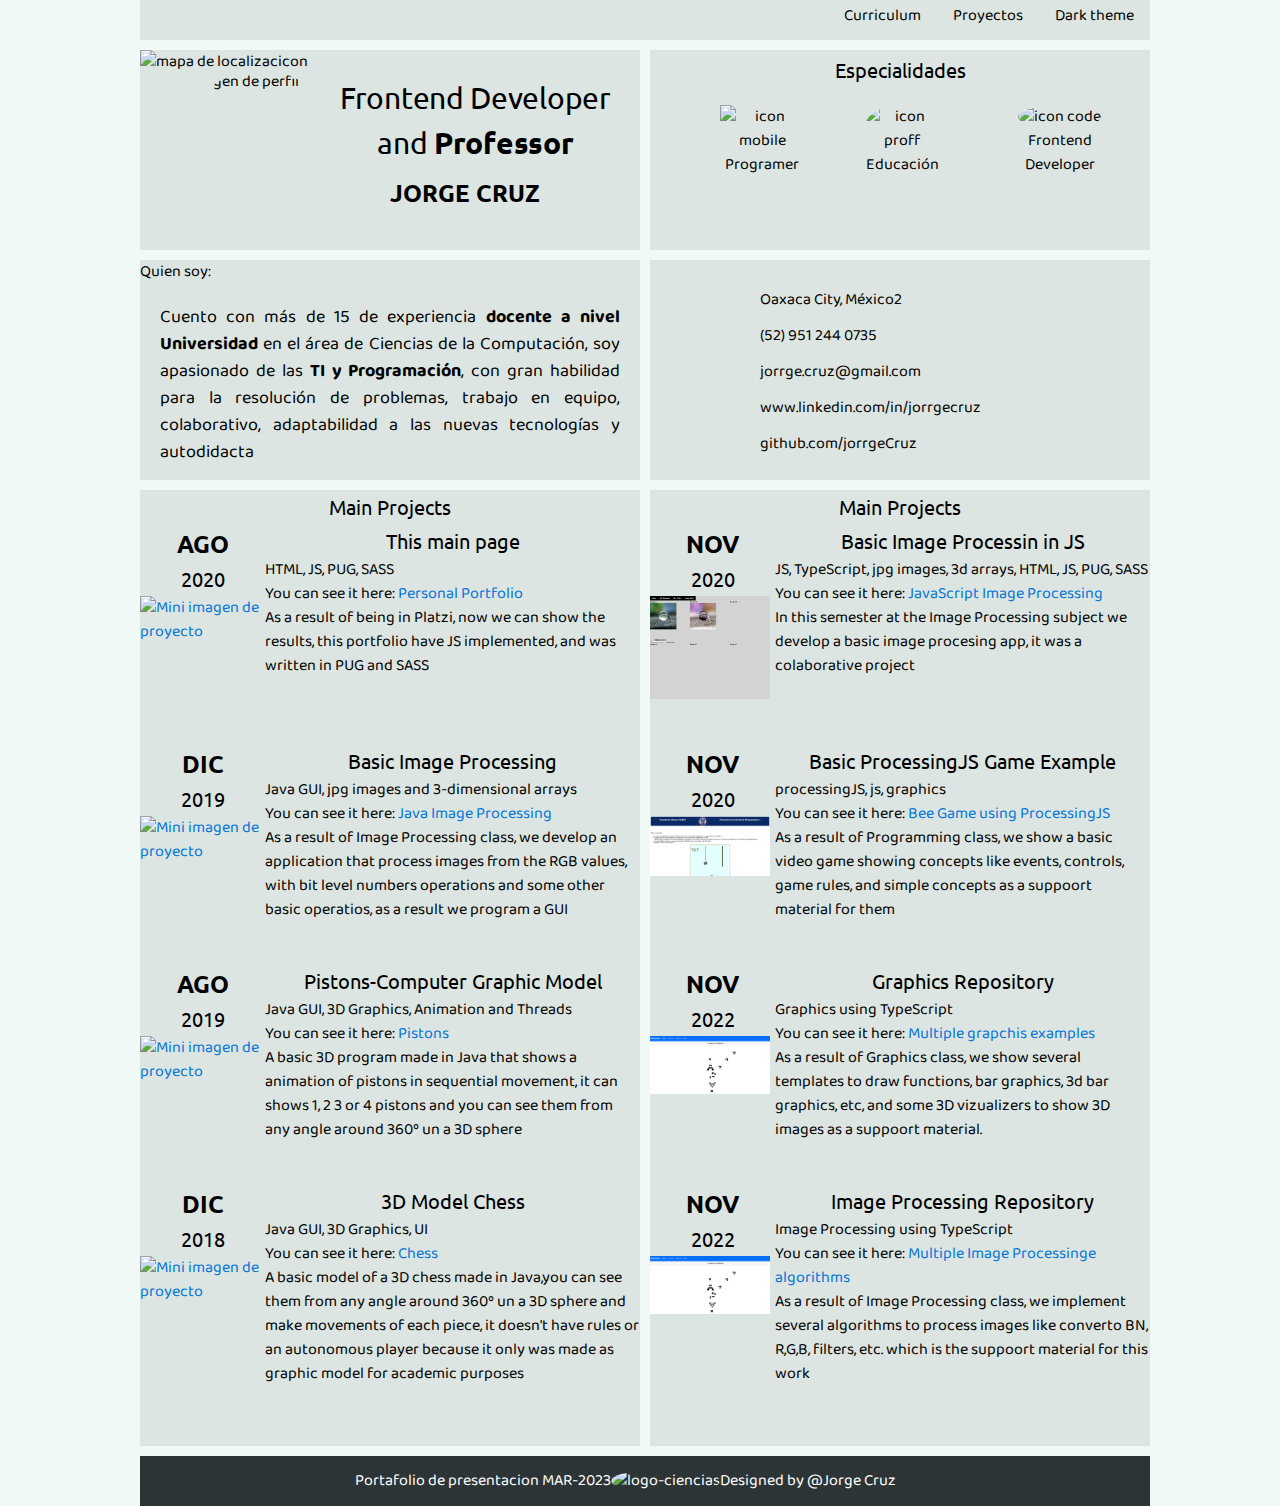
==== commit b627abb8: "Actualizacion de repositorio mar2 2023" ====
--- a/index.html
+++ b/index.html
@@ -34,13 +34,13 @@
         </div>
       </section>
       <section class="specialties theme">
-        <h3>Specialties</h3>
+        <h3>Especialidades</h3>
         <ul>
           <li><img class="mobile" src="./images/mobile.png" alt="icon mobile"/>
-            <div>Programmer</div>
+            <div>Programer</div>
           </li>
           <li><img class="teach" src="./images/prof.png" alt="icon proff"/>
-            <div>Education</div>
+            <div>Educación</div>
           </li>
           <li><img class="code" src="./images/code.png" alt="icon code"/>
             <div>Frontend Developer</div>
@@ -134,10 +134,30 @@
             <p class="experience-description">processingJS, js, graphics<br/>You can see it here: <i class="icon-github"></i><a class="social-link" href="https://github.com/jorrgeCruz/programacion1">Bee Game using ProcessingJS</a><br/>As a result of Programming class, we show a basic video game showing concepts like events, controls, game rules, and simple concepts as a suppoort material for them</p>
           </div>
         </article>
+        <article class="experience">
+          <div class="date">
+            <h2>NOV</h2>
+            <h3>2022</h3><a href="https://jorrgecruz.github.io/graphics"><img src="./images/graf_img.png" alt="Mini imagen de proyecto" width="120"/></a>
+          </div>
+          <div class="experience-details">
+            <h3 class="experience-smallTitle">Graphics Repository</h3>
+            <p class="experience-description"> Graphics using TypeScript<br/>You can see it here: <i class="icon-github"></i><a class="social-link" href="https://github.com/jorrgeCruz/graphics">Multiple grapchis examples</a><br/>As a result of Graphics class, we show several templates to draw functions, bar graphics, 3d bar graphics, etc, and some 3D vizualizers to show 3D images as a suppoort material.</p>
+          </div>
+        </article>
+        <article class="experience">
+          <div class="date">
+            <h2>NOV</h2>
+            <h3>2022</h3><a href="https://jorrgecruz.github.io/image-processing"><img src="./images/graf_img.png" alt="Mini imagen de proyecto" width="120"/></a>
+          </div>
+          <div class="experience-details">
+            <h3 class="experience-smallTitle">Image Processing Repository</h3>
+            <p class="experience-description">Image Processing using TypeScript<br/>You can see it here: <i class="icon-github"></i><a class="social-link" href="https://github.com/jorrgeCruz/image-processing">Multiple Image Processinge algorithms</a><br/>As a result of Image Processing class, we implement several algorithms to process images like converto BN, R,G,B, filters, etc. which is the suppoort material for this work</p>
+          </div>
+        </article>
       </section>
       <footer class="footer">
         <div class="container">
-          <div class="footer-div">Portafolio de presentacion NOV-2020</div>
+          <div class="footer-div">Portafolio de presentacion MAR-2023</div>
           <div><img src="https://ciencias-uabjo.com.mx/img/logo1.png" alt="logo-ciencias"></div>
           <div>Designed by @Jorge Cruz </div>
         </div>
@@ -145,4 +165,4 @@
     </section>
     <script src="./js/dyno.js"></script>
   </body>
-</html>
+</html>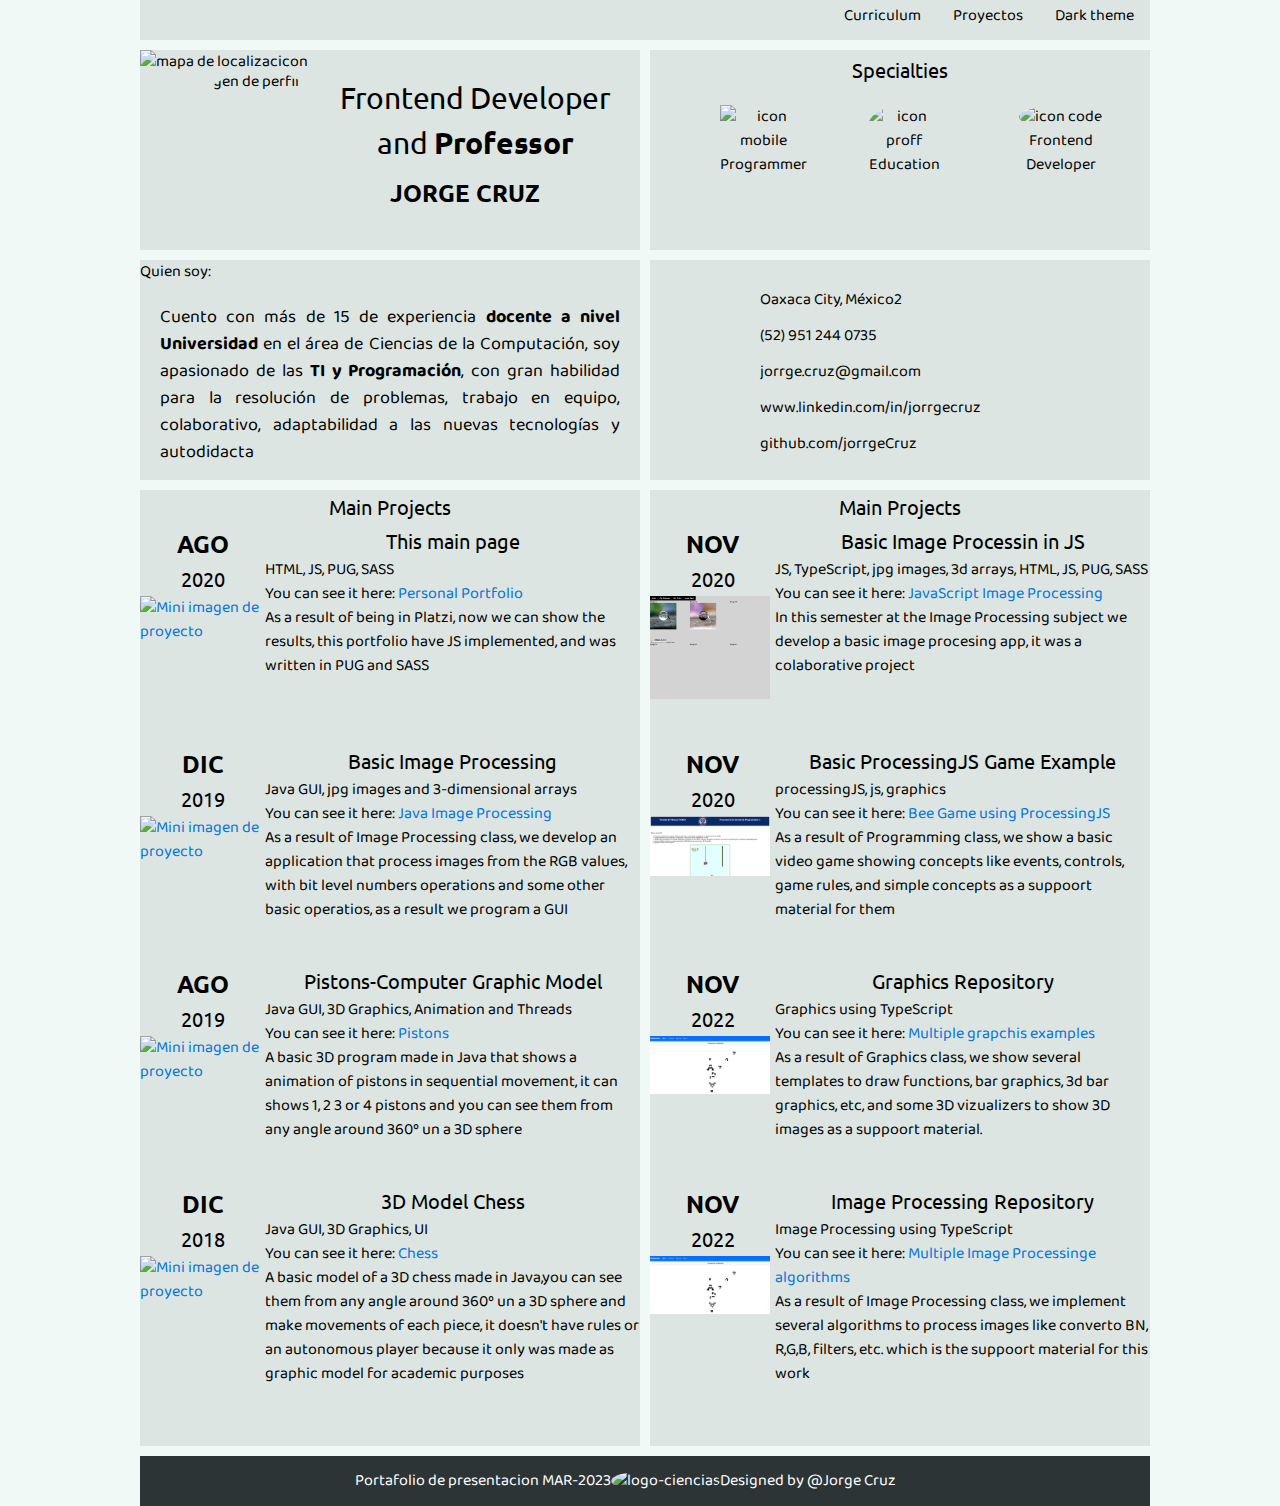
==== commit a6522171: "Merge pull request #6 from jorrgeCruz/sassConv" ====
--- a/index.html
+++ b/index.html
@@ -34,13 +34,13 @@
         </div>
       </section>
       <section class="specialties theme">
-        <h3>Especialidades</h3>
+        <h3>Specialties</h3>
         <ul>
           <li><img class="mobile" src="./images/mobile.png" alt="icon mobile"/>
-            <div>Programer</div>
+            <div>Programmer</div>
           </li>
           <li><img class="teach" src="./images/prof.png" alt="icon proff"/>
-            <div>Educación</div>
+            <div>Education</div>
           </li>
           <li><img class="code" src="./images/code.png" alt="icon code"/>
             <div>Frontend Developer</div>
@@ -165,4 +165,4 @@
     </section>
     <script src="./js/dyno.js"></script>
   </body>
-</html>+</html>
